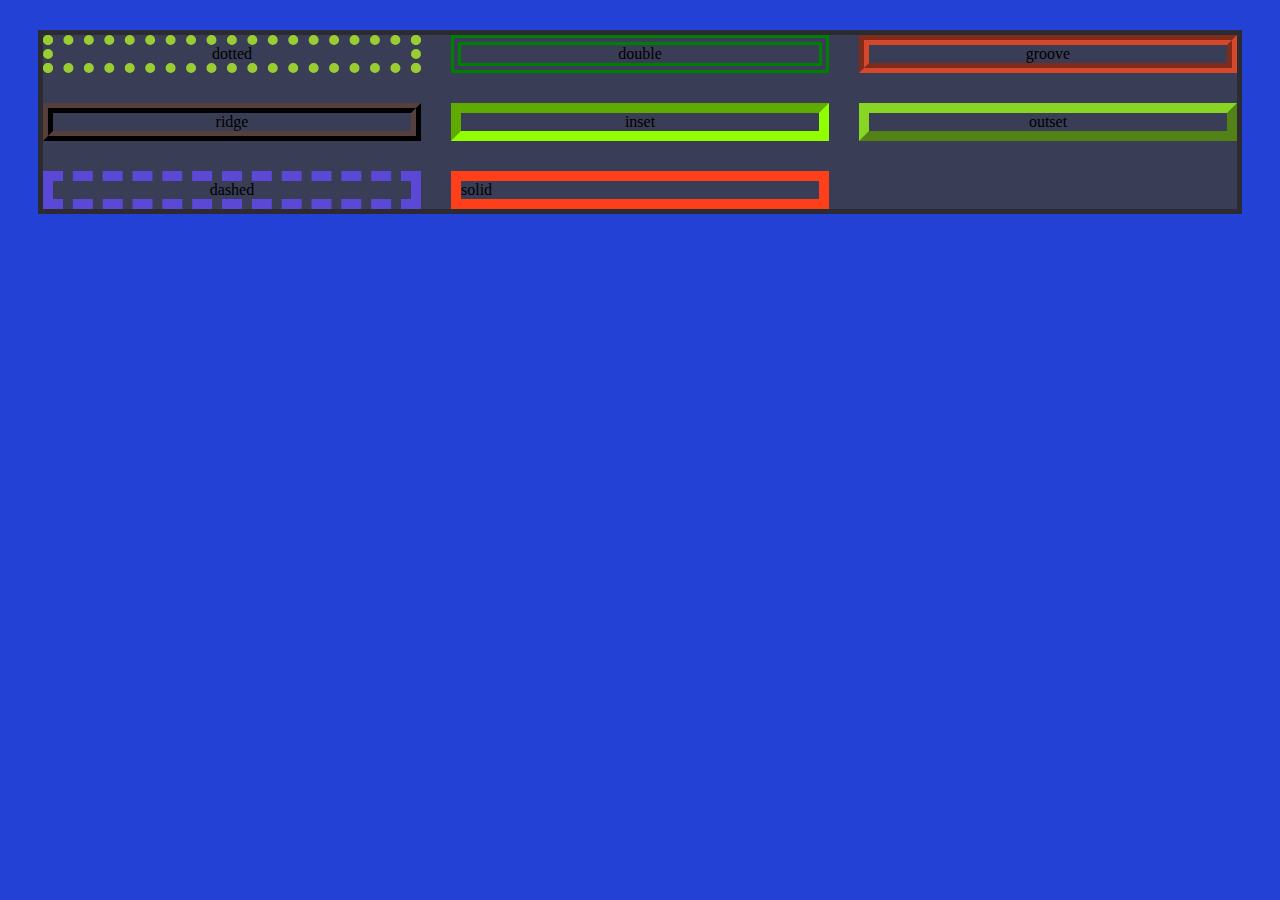
==== border-style/border.html @ ca7cc793 "Add and bordes" ====
<!DOCTYPE html>
<html lang="en">
<head>
    <meta charset="UTF-8">
    <meta name="viewport" content="width=device-width, initial-scale=1.0">
    <title>Border</title>
    <link rel="stylesheet" href="border.css">
</head>
<body>
    <div class="divs">
        <div class="dotted">dotted</div>
        <div class="double">double</div>
        <div class="groove">groove</div>
        <div class="ridge">ridge</div>
        <div class="inset">inset</div>
        <div class="outset">outset</div>
        <div class="dashed">dashed</div>
        <div class="solid">solid</div>
    </div>
</body>
</html>
---- border-style/border.css ----
body{
    background-color: #2341D5;
}

.divs{
    display: flex;
    justify-content: center;
    align-items: center;
    background-color: #393D55;
    display: grid;
    grid-template-columns: repeat(auto-fill,minmax(320px,1fr));
    border: 5px solid #2B2C33;
    margin: 30px;
    gap: 30px;
}

.dotted{
    border: 10px dotted yellowgreen;
    text-align: center;
}

.double{
    border: 10px double green;
    text-align: center;
}

.groove{
    border: 10px groove #D5482C;
    text-align: center;
}

.ridge{
    border: 10px ridge #55403C;
    text-align: center;
}

.inset{
    border: 10px inset #90FF00;
    text-align: center;
}

.outset{
    border: 10px outset #88D523;
    text-align: center;
}

.dashed{
    border: 10px dashed #5B48D6;
    text-align: center;
}

.solid{
    border: 10px solid #FF3F19;
}
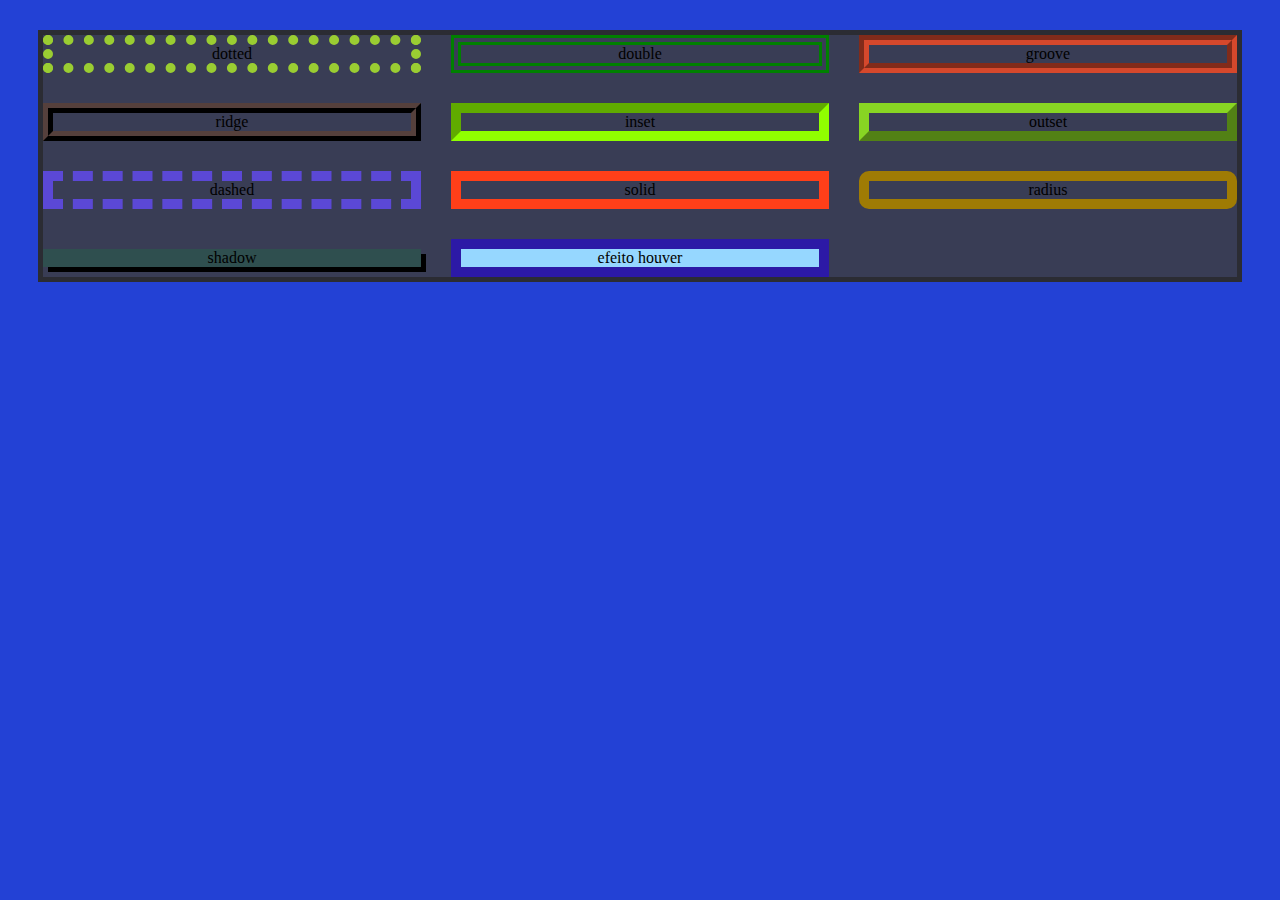
==== commit f223373b: "adding more border" ====
--- a/border-style/border.html
+++ b/border-style/border.html
@@ -16,6 +16,9 @@
         <div class="outset">outset</div>
         <div class="dashed">dashed</div>
         <div class="solid">solid</div>
+        <div class="radius">radius</div>
+        <div class="shadow">shadow</div>
+        <div class="efect_hover">efeito houver</div>
     </div>
 </body>
 </html>--- a/border-style/border.css
+++ b/border-style/border.css
@@ -51,4 +51,31 @@
 
 .solid{
     border: 10px solid #FF3F19;
+    text-align: center;
+}
+
+.radius {
+    border: 10px solid #9f7b04;
+    text-align: center;
+    border-radius: 10px;
+}
+
+.shadow{
+    background-color: darkslategray;
+    box-shadow: 5px 5px ;
+    text-align: center;
+}
+
+.efect_hover{
+    border: 10px solid #2c19a6;
+    background-color: rgb(150, 215, 255);
+    transition: 1s;
+    cursor: pointer;
+    text-align: center;
+}
+
+.efect_hover:hover{
+    border: 10px solid rgb(150, 215, 255);
+    background-color: #2c19a6 rgb(150, 215, 255);
+    transition: 1s
 }